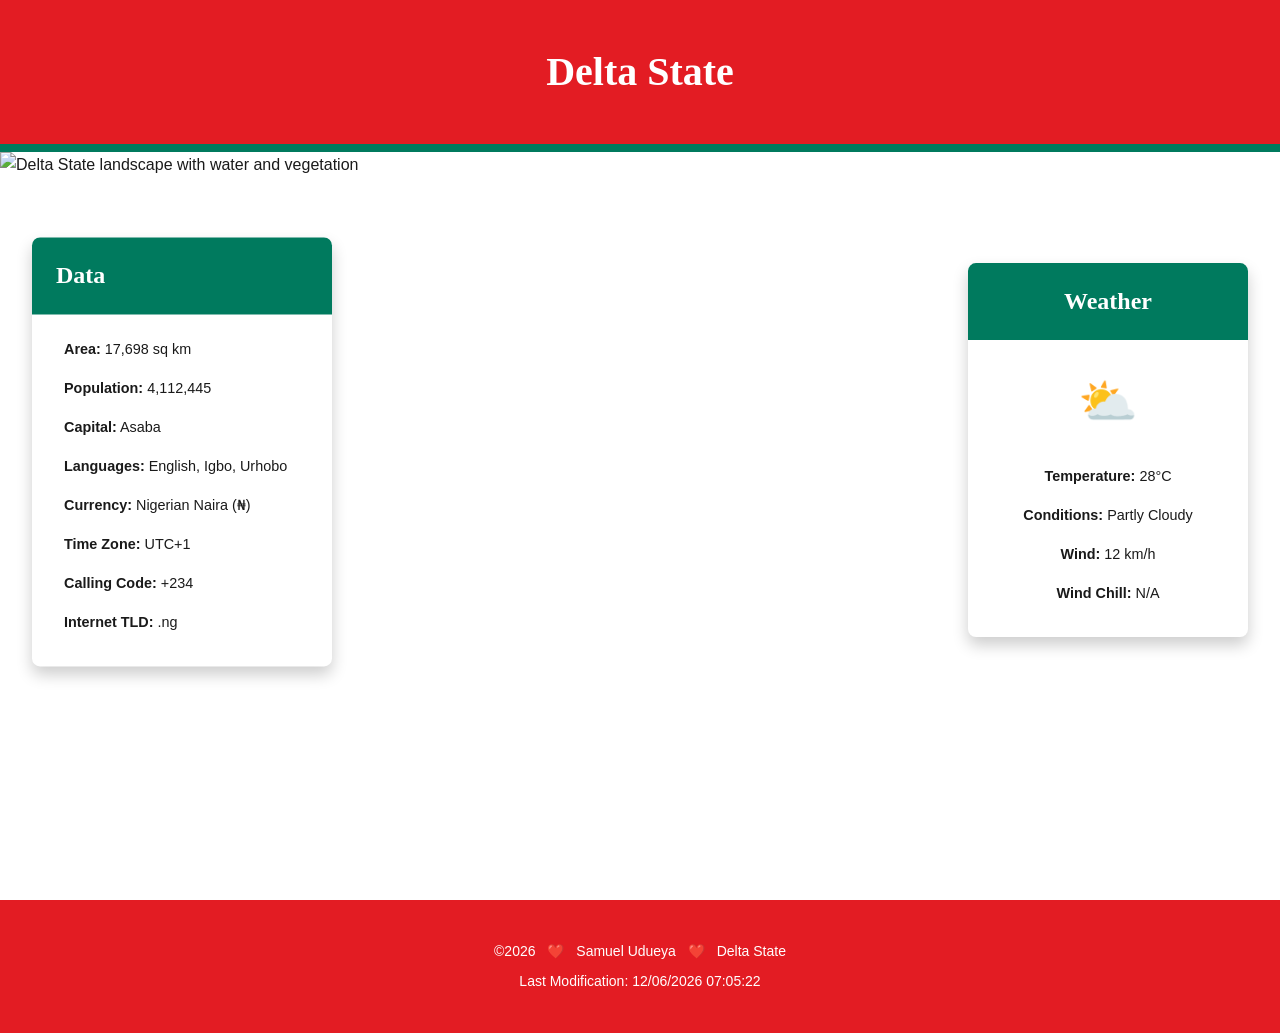
==== place.html @ 3af7f562 "update" ====
<!doctype html>
<html lang="en">
  <head>
    <meta charset="UTF-8" />
    <meta name="viewport" content="width=device-width, initial-scale=1.0" />
    <title>Delta State, Nigeria - Travel Guide</title>
    <link rel="stylesheet" href="./styles/place.css" />
    <script src="./scripts/place.js" defer></script>
  </head>
  <body>
    <header>
      <h1>Delta State</h1>
    </header>


    <div class="accent-bar"></div>

    <main>
      <section class="hero">
        <picture>
          <source
            media="(max-width: 600px)"
            srcset="
              https://images.unsplash.com/photo-1516426122078-c23e76319801?w=600&h=400&fit=crop&q=80
            "
            type="image/webp"
          />
          <source
            media="(max-width: 1024px)"
            srcset="
              https://images.unsplash.com/photo-1516426122078-c23e76319801?w=1024&h=600&fit=crop&q=80
            "
            type="image/webp"
          />
          <img
            src="https://images.unsplash.com/photo-1516426122078-c23e76319801?w=1920&h=800&fit=crop&q=80"
            alt="Delta State landscape with water and vegetation"
          />
        </picture>

        <section class="data-section">
          <h2>Data</h2>
          <div class="data-content">
            <p><strong>Area:</strong> 17,698 sq km</p>
            <p><strong>Population:</strong> 4,112,445</p>
            <p><strong>Capital:</strong> Asaba</p>
            <p><strong>Languages:</strong> English, Igbo, Urhobo</p>
            <p><strong>Currency:</strong> Nigerian Naira (₦)</p>
            <p><strong>Time Zone:</strong> UTC+1</p>
            <p><strong>Calling Code:</strong> +234</p>
            <p><strong>Internet TLD:</strong> .ng</p>
          </div>
        </section>
      </section>


      <section class="weather-section">
        <h2>Weather</h2>
        <div class="weather-icon">⛅</div>
        <div class="weather-content">
          <p>
            <strong>Temperature:</strong> <span id="tempDisplay">28°C</span>
          </p>
          <p><strong>Conditions:</strong> Partly Cloudy</p>
          <p><strong>Wind:</strong> <span id="windDisplay">12 km/h</span></p>
          <p>
            <strong>Wind Chill:</strong>
            <span id="windChillDisplay">Calculating...</span>
          </p>
        </div>
      </section>
    </main>

 
    <footer>
      <p>
        &copy;<span id="year"></span>
        <span class="heart">❤️</span>
        Samuel Udueya
        <span class="heart">❤️</span>
        Delta State
      </p>
      <p>Last Modification: <span id="lastModified"></span></p>
    </footer>
  </body>
</html>
---- styles/place.css ----
:root {
    --color-primary-green: #007A5E; 
    --color-accent-red: #E31C23;
    --color-white: #ffffff;
    --color-light-gray: #f5f5f5;
    --color-medium-gray: #e0e0e0;
    --color-dark-gray: #333333;
    --color-text-dark: #1a1a1a;
    --color-text-light: #666666;

    --font-family-heading: 'Georgia', serif;
    --font-family-body: 'Segoe UI', Tahoma, Geneva, Verdana, sans-serif;
    --font-size-h1: 2.5rem;
    --font-size-h2: 2rem;
    --font-size-body: 1rem;
    --font-size-small: 0.875rem;
    --line-height-heading: 1.2;
    --line-height-body: 1.6;

    --spacing-xs: 0.5rem;
    --spacing-sm: 1rem;
    --spacing-md: 1.5rem;
    --spacing-lg: 2rem;
    --spacing-xl: 3rem;

    --border-radius-sm: 4px;
    --border-radius-md: 8px;

    --shadow-sm: 0 2px 4px rgba(0, 0, 0, 0.1);
    --shadow-md: 0 4px 8px rgba(0, 0, 0, 0.15);
    --shadow-lg: 0 8px 16px rgba(0, 0, 0, 0.2);

    --transition-base: all 0.3s ease;
}

* {
    margin: 0;
    padding: 0;
    box-sizing: border-box;
}

html {
    scroll-behavior: smooth;
}

body {
    font-family: var(--font-family-body);
    font-size: var(--font-size-body);
    line-height: var(--line-height-body);
    color: var(--color-text-dark);
    background-color: var(--color-white);
}

h1, h2 {
    font-family: var(--font-family-heading);
    line-height: var(--line-height-heading);
    color: var(--color-white);
}

h1 {
    font-size: var(--font-size-h1);
    font-weight: 700;
}

h2 {
    font-size: var(--font-size-h2);
    font-weight: 700;
    color: var(--color-text-dark);
}

p {
    margin-bottom: var(--spacing-sm);
    color: var(--color-text-light);
}

strong {
    color: var(--color-text-dark);
    font-weight: 600;
}

header {
    background-color: var(--color-accent-red);
    color: var(--color-white);
    padding: var(--spacing-xl) var(--spacing-md);
    text-align: center;
}

header h1 {
    margin: 0;
    font-size: var(--font-size-h1);
}

.accent-bar {
    height: 8px;
    background-color: var(--color-primary-green);
    width: 100%;
}

main {
    min-height: calc(100vh - 200px);
}

.hero {
    position: relative;
    overflow: hidden;
}

.hero picture {
    display: block;
    width: 100%;
}

.hero img {
    width: 100%;
    height: auto;
    display: block;
    object-fit: cover;
}

.data-section {
    width: 100%;
    background-color: var(--color-light-gray);
    padding: var(--spacing-lg) var(--spacing-md);
    text-align: center;
}

.data-section h2 {
    color: var(--color-text-dark);
    margin-bottom: var(--spacing-md);
    font-size: 1.8rem;
}

.data-content {
    display: flex;
    flex-direction: column;
    gap: var(--spacing-sm);
}

.data-content p {
    margin: 0;
    font-size: var(--font-size-body);
    color: var(--color-text-dark);
}

.weather-section {
    width: 100%;
    background-color: var(--color-white);
    padding: var(--spacing-lg) var(--spacing-md);
    text-align: center;
    border-top: 3px solid var(--color-primary-green);
}

.weather-section h2 {
    color: var(--color-text-dark);
    margin-bottom: var(--spacing-md);
    font-size: 1.8rem;
}

.weather-icon {
    font-size: 4rem;
    margin: var(--spacing-md) 0;
    display: block;
}

.weather-content {
    display: flex;
    flex-direction: column;
    gap: var(--spacing-sm);
}

.weather-content p {
    margin: 0;
    font-size: var(--font-size-body);
    color: var(--color-text-dark);
}

footer {
    background-color: var(--color-accent-red);
    color: var(--color-white);
    text-align: center;
    padding: var(--spacing-lg) var(--spacing-md);
    margin-top: var(--spacing-xl);
    font-size: var(--font-size-small);
}

footer p {
    margin: var(--spacing-xs) 0;
    color: var(--color-white);
}

.heart {
    margin: 0 var(--spacing-xs);
}

@media (min-width: 1024px) {
    .hero {
        position: relative;
        height: 600px;
        display: flex;
        align-items: center;
    }

    .hero picture {
        position: absolute;
        top: 0;
        left: 0;
        width: 100%;
        height: 100%;
        z-index: 1;
    }

    .hero img {
        width: 100%;
        height: 100%;
        object-fit: cover;
    }

    .data-section {
        position: absolute;
        left: var(--spacing-lg);
        top: 50%;
        transform: translateY(-50%);
        width: 300px;
        background-color: var(--color-white);
        padding: var(--spacing-lg);
        text-align: left;
        box-shadow: var(--shadow-lg);
        z-index: 10;
        border-radius: var(--border-radius-md);
    }

    .data-section h2 {
        background-color: var(--color-primary-green);
        color: var(--color-white);
        padding: var(--spacing-md);
        margin: calc(-1 * var(--spacing-lg)) calc(-1 * var(--spacing-lg)) var(--spacing-md) calc(-1 * var(--spacing-lg));
        border-radius: var(--border-radius-md) var(--border-radius-md) 0 0;
        font-size: 1.5rem;
    }

    .data-content {
        flex-direction: column;
        gap: var(--spacing-sm);
    }

    .data-content p {
        font-size: 0.9rem;
        text-align: left;
    }

    .weather-section {
        position: absolute;
        right: var(--spacing-lg);
        top: 50%;
        transform: translateY(-50%);
        width: 280px;
        background-color: var(--color-white);
        padding: var(--spacing-lg);
        text-align: center;
        box-shadow: var(--shadow-lg);
        z-index: 10;
        border-radius: var(--border-radius-md);
        border-top: none;
    }

    .weather-section h2 {
        background-color: var(--color-primary-green);
        color: var(--color-white);
        padding: var(--spacing-md);
        margin: calc(-1 * var(--spacing-lg)) calc(-1 * var(--spacing-lg)) var(--spacing-md) calc(-1 * var(--spacing-lg));
        border-radius: var(--border-radius-md) var(--border-radius-md) 0 0;
        font-size: 1.5rem;
    }

    .weather-icon {
        font-size: 3rem;
        margin: var(--spacing-md) 0;
    }

    .weather-content {
        flex-direction: column;
        gap: var(--spacing-sm);
    }

    .weather-content p {
        font-size: 0.9rem;
    }
}

@media (min-width: 768px) and (max-width: 1023px) {
    header h1 {
        font-size: 2rem;
    }

    .data-section h2,
    .weather-section h2 {
        font-size: 1.5rem;
    }

    .data-content p,
    .weather-content p {
        font-size: 0.95rem;
    }
}

@media (max-width: 600px) {
    header {
        padding: var(--spacing-lg) var(--spacing-md);
    }

    header h1 {
        font-size: 1.8rem;
    }

    .data-section {
        width: 100%;
        padding: var(--spacing-md);
        text-align: center;
        box-shadow: none;
        border-radius: 0;
        position: static;
        transform: none;
    }

    .data-section h2 {
        background-color: transparent;
        color: var(--color-text-dark);
        padding: 0;
        margin: 0 0 var(--spacing-md) 0;
        font-size: 1.5rem;
    }

    .data-content {
        gap: var(--spacing-xs);
    }

    .data-content p {
        font-size: 0.95rem;
    }

    .weather-section {
        width: 100%;
        padding: var(--spacing-md);
        text-align: center;
        box-shadow: none;
        border-radius: 0;
        position: static;
        transform: none;
        border-top: 3px solid var(--color-primary-green);
    }

    .weather-section h2 {
        background-color: transparent;
        color: var(--color-text-dark);
        padding: 0;
        margin: 0 0 var(--spacing-md) 0;
        font-size: 1.5rem;
    }

    .weather-icon {
        font-size: 3rem;
        margin: var(--spacing-md) 0;
    }

    .weather-content {
        gap: var(--spacing-xs);
    }

    .weather-content p {
        font-size: 0.95rem;
    }

    footer {
        padding: var(--spacing-md);
    }

    footer p {
        font-size: 0.8rem;
    }
}

@media print {
    header, footer {
        background-color: var(--color-accent-red);
    }

    section {
        page-break-inside: avoid;
    }
}
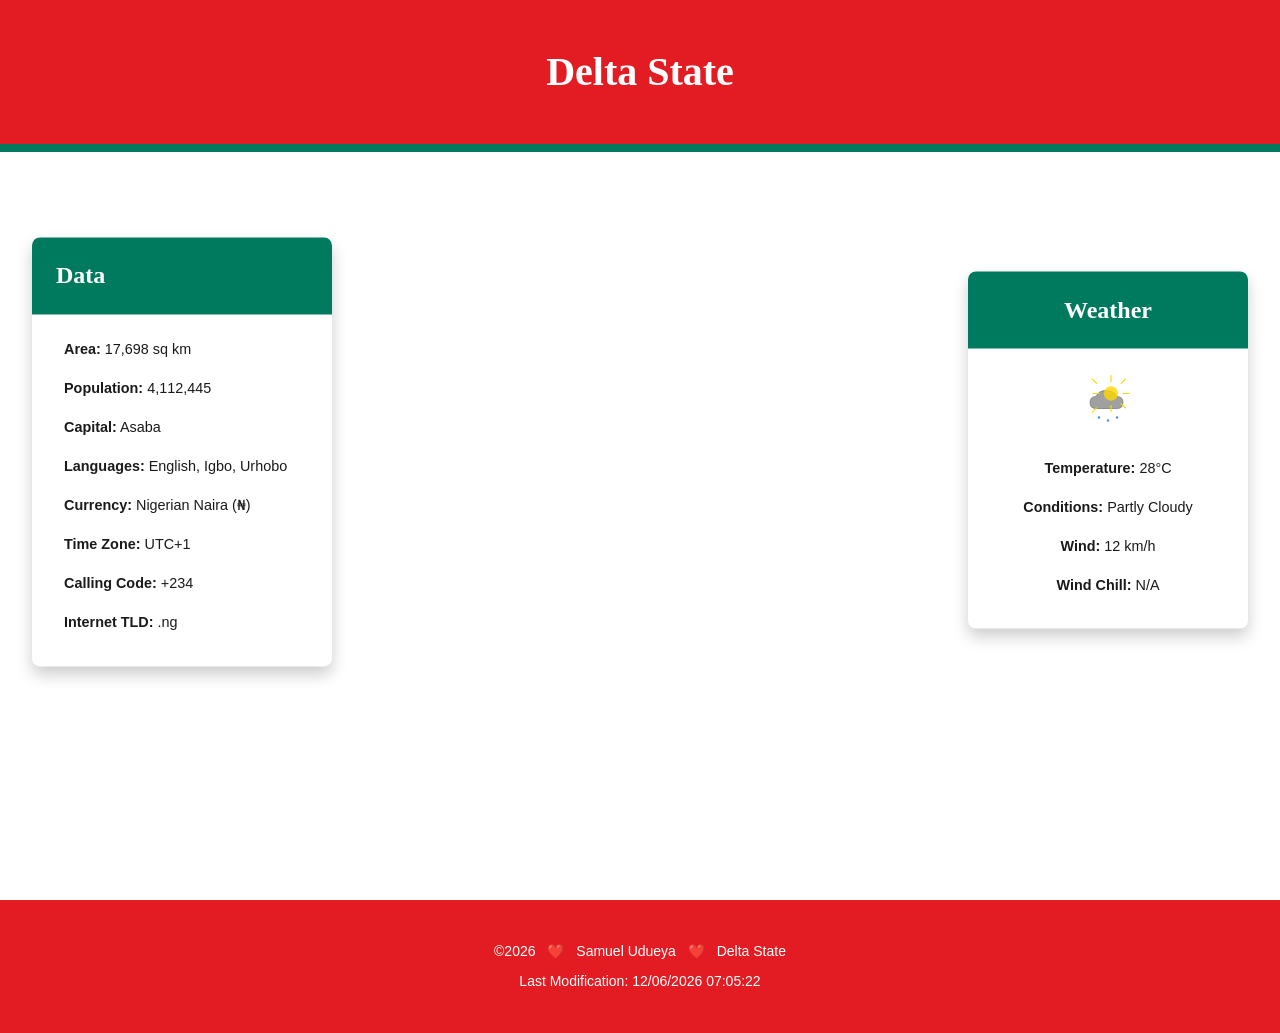
==== commit 84f63f18: "week 3 updaty" ====
--- a/place.html
+++ b/place.html
@@ -3,84 +3,61 @@
   <head>
     <meta charset="UTF-8" />
     <meta name="viewport" content="width=device-width, initial-scale=1.0" />
+    <meta name="description" content="This webpage specifically gives a few details about a state in southern Nigeria, Read...">
+    <meta name="author" content="Samuel Udueya">
     <title>Delta State, Nigeria - Travel Guide</title>
     <link rel="stylesheet" href="./styles/place.css" />
     <script src="./scripts/place.js" defer></script>
   </head>
   <body>
     <header>
-      <h1>Delta State</h1>
+        <h1>Delta State</h1>
     </header>
-
 
     <div class="accent-bar"></div>
 
     <main>
-      <section class="hero">
-        <picture>
-          <source
-            media="(max-width: 600px)"
-            srcset="
-              https://images.unsplash.com/photo-1516426122078-c23e76319801?w=600&h=400&fit=crop&q=80
-            "
-            type="image/webp"
-          />
-          <source
-            media="(max-width: 1024px)"
-            srcset="
-              https://images.unsplash.com/photo-1516426122078-c23e76319801?w=1024&h=600&fit=crop&q=80
-            "
-            type="image/webp"
-          />
-          <img
-            src="https://images.unsplash.com/photo-1516426122078-c23e76319801?w=1920&h=800&fit=crop&q=80"
-            alt="Delta State landscape with water and vegetation"
-          />
-        </picture>
+        <section class="hero">
+            <picture>
+                <source media="(max-width: 600px)" srcset="https://images.unsplash.com/photo-1516426122078-c23e76319801?w=600&h=400&fit=crop&q=80&fm=webp" type="image/webp">
+                <source media="(max-width: 1024px)" srcset="https://images.unsplash.com/photo-1516426122078-c23e76319801?w=1024&h=600&fit=crop&q=80&fm=webp" type="image/webp">
+                <img src="https://images.unsplash.com/photo-1516426122078-c23e76319801?w=1920&h=800&fit=crop&q=80&fm=webp" alt="Delta State landscape with water and vegetation">
+            </picture>
 
-        <section class="data-section">
-          <h2>Data</h2>
-          <div class="data-content">
-            <p><strong>Area:</strong> 17,698 sq km</p>
-            <p><strong>Population:</strong> 4,112,445</p>
-            <p><strong>Capital:</strong> Asaba</p>
-            <p><strong>Languages:</strong> English, Igbo, Urhobo</p>
-            <p><strong>Currency:</strong> Nigerian Naira (₦)</p>
-            <p><strong>Time Zone:</strong> UTC+1</p>
-            <p><strong>Calling Code:</strong> +234</p>
-            <p><strong>Internet TLD:</strong> .ng</p>
-          </div>
+            <section class="data-section">
+                <h2>Data</h2>
+                <div class="data-content">
+                    <p><strong>Area:</strong> 17,698 sq km</p>
+                    <p><strong>Population:</strong> 4,112,445</p>
+                    <p><strong>Capital:</strong> Asaba</p>
+                    <p><strong>Languages:</strong> English, Igbo, Urhobo</p>
+                    <p><strong>Currency:</strong> Nigerian Naira (₦)</p>
+                    <p><strong>Time Zone:</strong> UTC+1</p>
+                    <p><strong>Calling Code:</strong> +234</p>
+                    <p><strong>Internet TLD:</strong> .ng</p>
+                </div>
+            </section>
         </section>
-      </section>
 
-
-      <section class="weather-section">
-        <h2>Weather</h2>
-        <div class="weather-icon">⛅</div>
-        <div class="weather-content">
-          <p>
-            <strong>Temperature:</strong> <span id="tempDisplay">28°C</span>
-          </p>
-          <p><strong>Conditions:</strong> Partly Cloudy</p>
-          <p><strong>Wind:</strong> <span id="windDisplay">12 km/h</span></p>
-          <p>
-            <strong>Wind Chill:</strong>
-            <span id="windChillDisplay">Calculating...</span>
-          </p>
-        </div>
-      </section>
+        <section class="weather-section">
+            <h2>Weather</h2>
+            <img src="images/weather-icon.svg" alt="Partly cloudy weather icon" class="weather-icon">
+            <div class="weather-content">
+                <p><strong>Temperature:</strong> <span id="tempDisplay">28°C</span></p>
+                <p><strong>Conditions:</strong> Partly Cloudy</p>
+                <p><strong>Wind:</strong> <span id="windDisplay">12 km/h</span></p>
+                <p><strong>Wind Chill:</strong> <span id="windChillDisplay">Calculating...</span></p>
+            </div>
+        </section>
     </main>
 
- 
     <footer>
-      <p>
-        &copy;<span id="year"></span>
-        <span class="heart">❤️</span>
-        Samuel Udueya
-        <span class="heart">❤️</span>
-        Delta State
-      </p>
-      <p>Last Modification: <span id="lastModified"></span></p>
+        <p>&copy;<span id="year"></span> 
+            <span class="heart">❤️</span> 
+            Samuel Udueya 
+            <span class="heart">❤️</span> 
+            Delta State</p>
+        <p>Last Modification: <span id="lastModified"></span></p>
     </footer>
-  </body>
+</body>
 </html>
--- a/styles/place.css
+++ b/styles/place.css
@@ -1,5 +1,5 @@
 :root {
-    --color-primary-green: #007A5E; 
+    --color-primary-green: #007A5E;
     --color-accent-red: #E31C23;
     --color-white: #ffffff;
     --color-light-gray: #f5f5f5;
@@ -157,8 +157,9 @@
 }
 
 .weather-icon {
-    font-size: 4rem;
-    margin: var(--spacing-md) 0;
+    width: 80px;
+    height: 80px;
+    margin: var(--spacing-md) auto;
     display: block;
 }
 
@@ -273,8 +274,9 @@
     }
 
     .weather-icon {
-        font-size: 3rem;
-        margin: var(--spacing-md) 0;
+        width: 60px;
+        height: 60px;
+        margin: var(--spacing-md) auto;
     }
 
     .weather-content {
@@ -358,8 +360,9 @@
     }
 
     .weather-icon {
-        font-size: 3rem;
-        margin: var(--spacing-md) 0;
+        width: 80px;
+        height: 80px;
+        margin: var(--spacing-md) auto;
     }
 
     .weather-content {
@@ -387,4 +390,4 @@
     section {
         page-break-inside: avoid;
     }
-}+}
